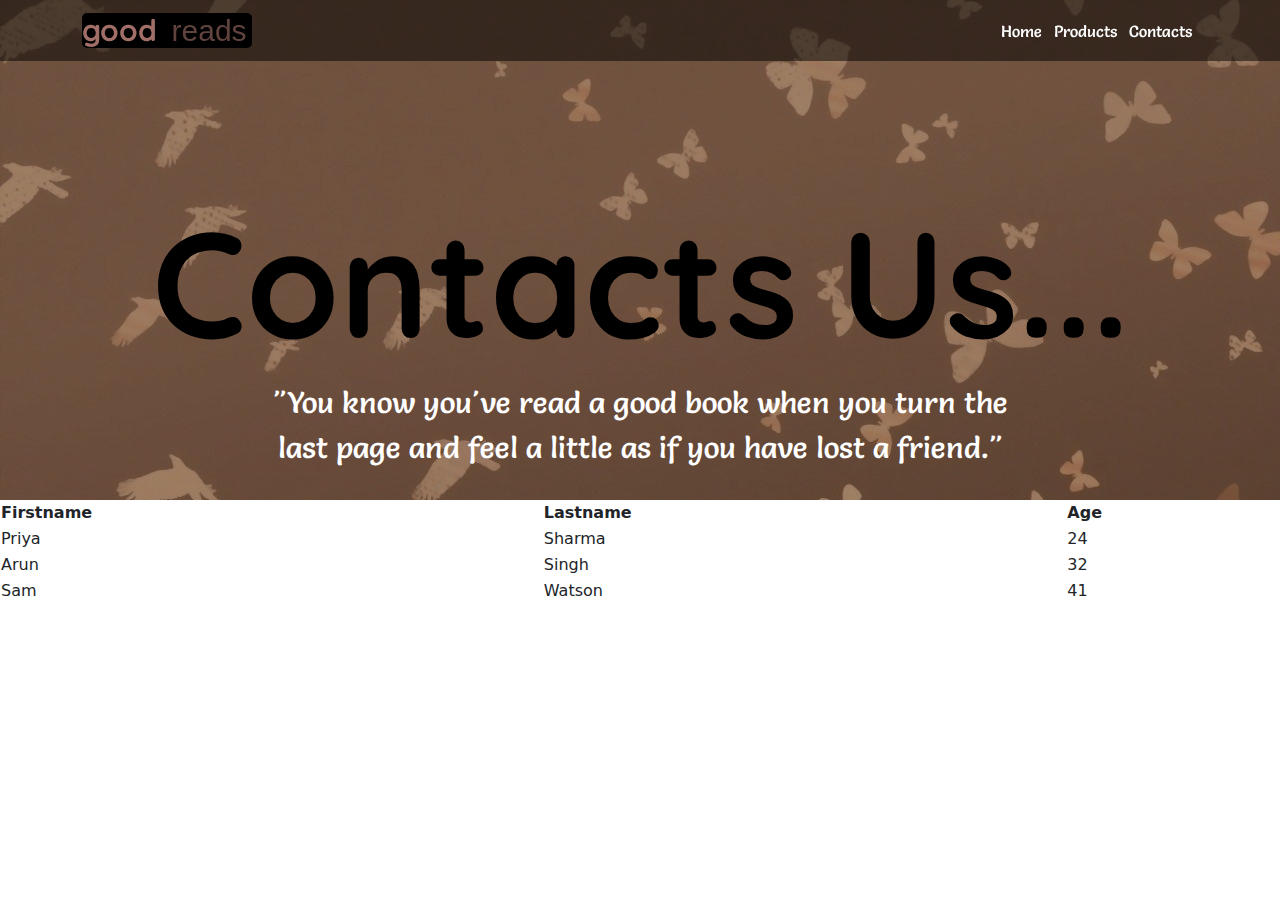
==== contacts.html @ c98b9969 "add files changed" ====
<!DOCTYPE html>
<html lang="en">
<head>
    <meta charset="UTF-8">
    <meta http-equiv="X-UA-Compatible" content="IE=edge">
    <meta name="viewport" content="width=device-width, initial-scale=1.0">
    <link rel="stylesheet" href="css/bootstrap.min.css">
    <link rel="stylesheet" href="css/contact.css">
    <title>Contacts</title>
</head>
<body>
    <div class="tack">
        <div class="conn">
            <nav class="navbar navbar-expand-sm  navbar-dark fixed-top">
                <div class="container">
                    <div class="navbar-header">
                        <a href=""><strong>good</strong>
                            <scan>reads</scan>
                        </a>
                    </div>
                    <ul class="nav navbar-nav">
                        <li><a href="index.html">Home</a></li>
                        <li><a href="product.html">Products</a></li>
                        <li><a href="contacts.html">Contacts</a></li>
                    </ul>
                </div>
            </nav>
            <h1>Contacts Us...</h1>
            <p class="last">"You know you've read a good book when you turn the <br>last page and feel a little as if you have lost a friend."</p>
        </div>
    </div>

    <table style="width:100%">
        <tr>
            <th>Firstname</th>
            <th>Lastname</th>
            <th>Age</th>
        </tr>
        <tr>
            <td>Priya</td>
            <td>Sharma</td>
            <td>24</td>
        </tr>
        <tr>
            <td>Arun</td>
            <td>Singh</td>
            <td>32</td>
        </tr>
        <tr>
            <td>Sam</td>
            <td>Watson</td>
            <td>41</td>
        </tr>
    </table>
</body>
</html>
---- css/contact.css ----
@import url('https://fonts.googleapis.com/css2?family=Quicksand:wght@300&display=swap');
@import url('https://fonts.googleapis.com/css2?family=Salsa&display=swap');/* Nav-styling */
.navbar-header{
    font-size: 30px;
}
.navbar{
    background-color: rgba(0, 0, 0, 0.507);
}

.navbar-header a{
    /* color: white; */
    text-decoration: none;
    background-color: black;
    border-radius: 5px;
}
strong{
    font-family: 'Quicksand', sans-serif;
    color: #A16F67;
}
scan{
    font-family: 'Palanquin', sans-serif;
    color: #61433E;
    padding: 5px;
}
nav{
    align-items: center;
    text-align: center;

}
nav >ul{
    list-style: none;
    display: inline;
    /* font-size:10px; */
}
ul>li{
    padding: 6px;
    font-family: 'Salsa', cursive;
    font-size: 16px;
}
nav ul li a{
    color: white;
    text-decoration: none; 
}

nav ul li a:hover{
    color: orange;
}
h1{
    color: black;
    text-align: center;
    padding-top: 15%;
    font-family: 'Quicksand', sans-serif;
    font-size: 150px;
    font-weight: bolder;
}
.tack{
    background: url(/images/books.jpg);
    height: 500px;
    background-repeat: no-repeat;
    width: 100%;
    position: relative;
}
.conn{
    background-color: #61433e9c;
    height: 500px;
}
.last{
    font-family: 'Salsa', cursive;
    font-size: 30px;
    color: white;
    text-align: center;
}
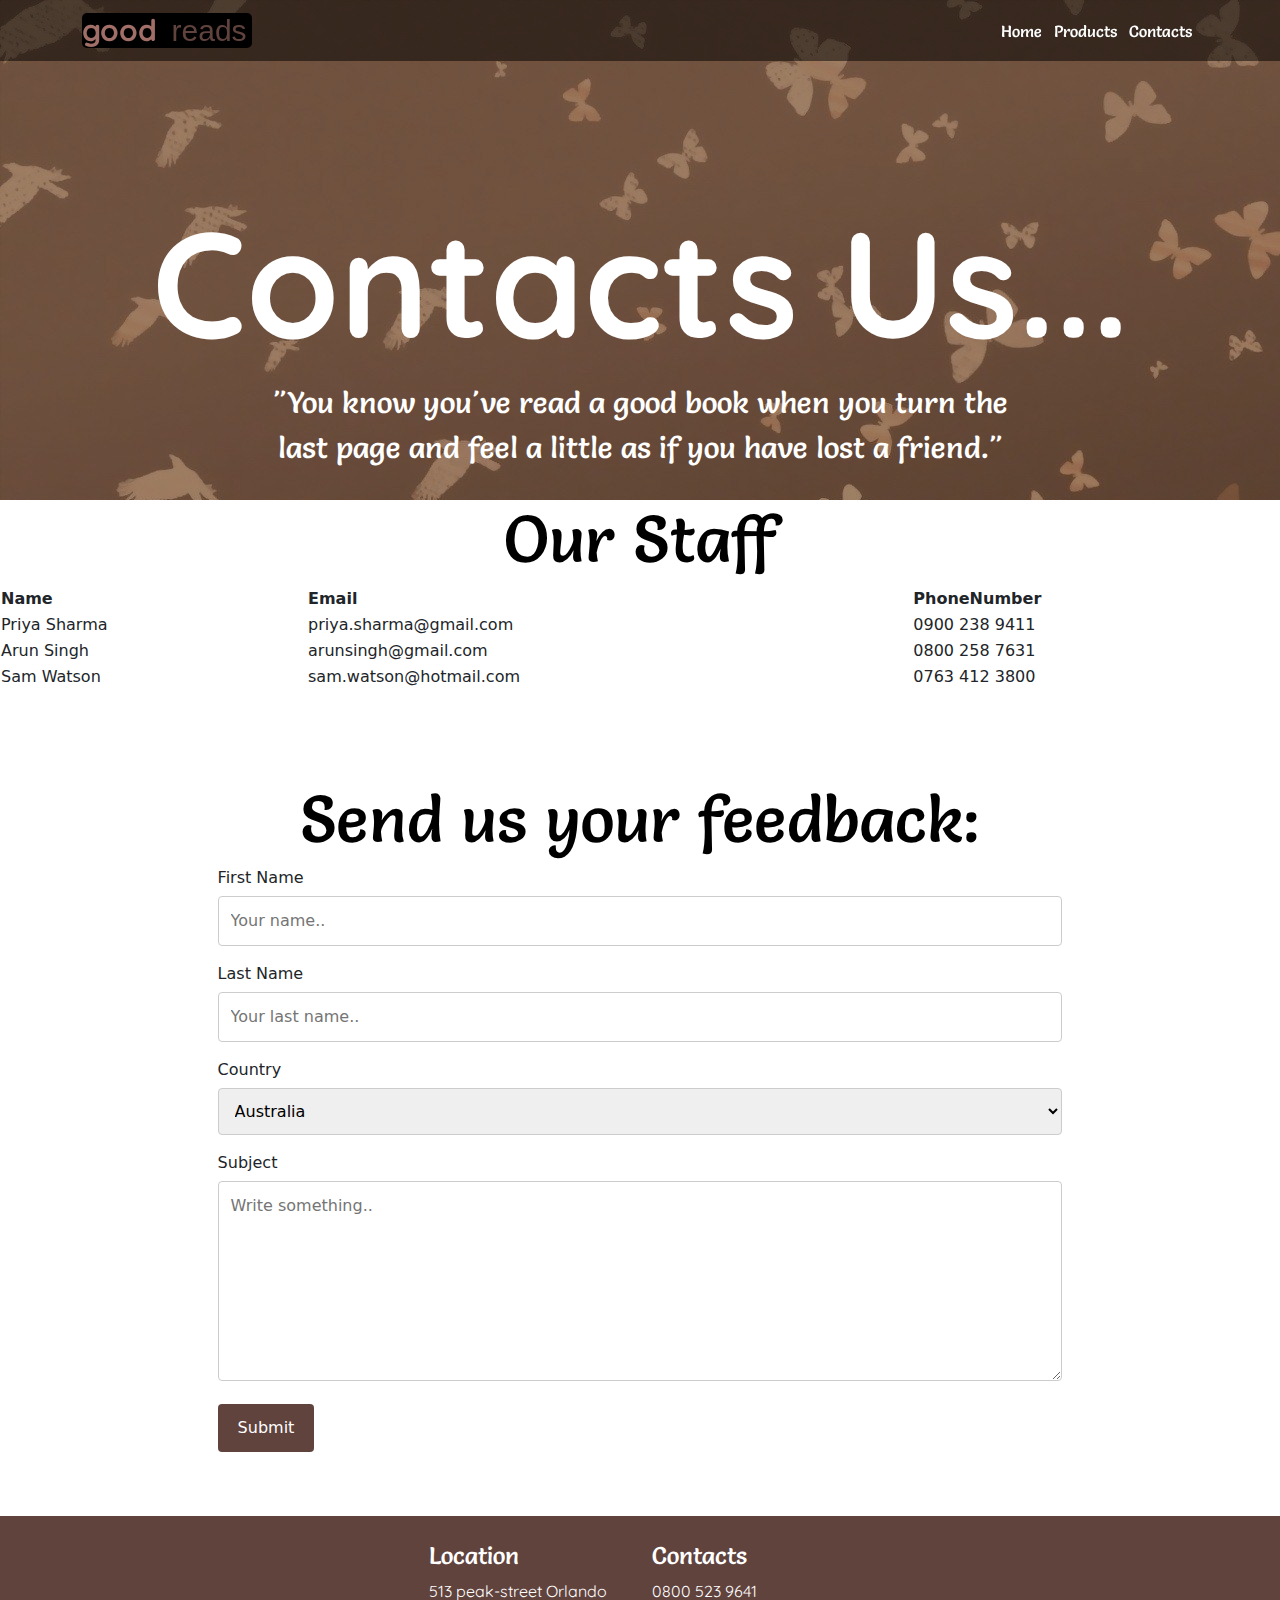
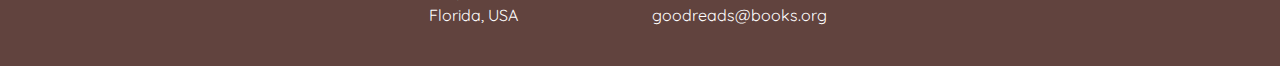
==== commit 3ebea4cd: "add final changes" ====
--- a/contacts.html
+++ b/contacts.html
@@ -1,5 +1,6 @@
 <!DOCTYPE html>
 <html lang="en">
+
 <head>
     <meta charset="UTF-8">
     <meta http-equiv="X-UA-Compatible" content="IE=edge">
@@ -8,6 +9,7 @@
     <link rel="stylesheet" href="css/contact.css">
     <title>Contacts</title>
 </head>
+
 <body>
     <div class="tack">
         <div class="conn">
@@ -26,31 +28,71 @@
                 </div>
             </nav>
             <h1>Contacts Us...</h1>
-            <p class="last">"You know you've read a good book when you turn the <br>last page and feel a little as if you have lost a friend."</p>
+            <p class="last">"You know you've read a good book when you turn the <br>last page and feel a little as if
+                you have lost a friend."</p>
+        </div>
+    </div>
+    <h2>Our Staff</h2>
+    <table style="width:100%">
+        <tr id="credit">
+            <th>Name</th>
+            <th>Email</th>
+            <th>PhoneNumber</th>
+        </tr>
+        <tr>
+            <td>Priya Sharma</td>
+            <td>priya.sharma@gmail.com</td>
+            <td>0900 238 9411</td>
+        </tr>
+        <tr>
+            <td>Arun Singh</td>
+            <td>arunsingh@gmail.com</td>
+            <td>0800 258 7631</td>
+        </tr>
+        <tr>
+            <td>Sam Watson</td>
+            <td>sam.watson@hotmail.com</td>
+            <td>0763 412 3800</td>
+        </tr>
+    </table>
+
+    <div class="dodo">
+        <div class="wow">
+            <form action="">
+                <h2>Send us your feedback:</h2>
+                <label for="fname">First Name</label>
+                <input type="text" id="fname" name="firstname" placeholder="Your name..">
+
+                <label for="lname">Last Name</label>
+                <input type="text" id="lname" name="lastname" placeholder="Your last name..">
+
+                <label for="country">Country</label>
+                <select id="country" name="country">
+                    <option value="australia">Australia</option>
+                    <option value="canada">Canada</option>
+                    <option value="usa">USA</option>
+                </select>
+
+                <label for="subject">Subject</label>
+                <textarea id="subject" name="subject" placeholder="Write something.." style="height:200px"></textarea>
+
+                <input type="submit" value="Submit">
+            </form>
         </div>
     </div>
 
-    <table style="width:100%">
-        <tr>
-            <th>Firstname</th>
-            <th>Lastname</th>
-            <th>Age</th>
-        </tr>
-        <tr>
-            <td>Priya</td>
-            <td>Sharma</td>
-            <td>24</td>
-        </tr>
-        <tr>
-            <td>Arun</td>
-            <td>Singh</td>
-            <td>32</td>
-        </tr>
-        <tr>
-            <td>Sam</td>
-            <td>Watson</td>
-            <td>41</td>
-        </tr>
-    </table>
+    <footer>
+        <div id="state">
+            <div class="loc">
+                <h4>Location</h4>
+                <p> 513 peak-street Orlando<br> Florida, USA</p>
+            </div>
+            <div class="cont">
+                <h4>Contacts</h4>
+                <p>0800 523 9641<br>goodreads@books.org</p>
+            </div>
+        </div>
+    </footer>
 </body>
+
 </html>--- a/css/contact.css
+++ b/css/contact.css
@@ -46,7 +46,7 @@
     color: orange;
 }
 h1{
-    color: black;
+    color: white;
     text-align: center;
     padding-top: 15%;
     font-family: 'Quicksand', sans-serif;
@@ -69,4 +69,68 @@
     font-size: 30px;
     color: white;
     text-align: center;
-}+}
+h2{
+    text-align: center;
+    font-family: 'Salsa', cursive;
+    color: black;
+    font-size: 65px;
+}
+input[type=text], select, textarea {
+  width: 100%; /* Full width */
+  padding: 12px; /* Some padding */ 
+  border: 1px solid #ccc; /* Gray border */
+  border-radius: 4px; /* Rounded borders */
+  box-sizing: border-box; /* Make sure that padding and width stays in place */
+  margin-top: 6px; /* Add a top margin */
+  margin-bottom: 16px; /* Bottom margin */
+  resize: vertical /* Allow the user to vertically resize the textarea (not horizontally) */
+}
+
+/* Style the submit button with a specific background color etc */
+input[type=submit] {
+  background-color:#61433E;
+  color: white;
+  padding: 12px 20px;
+  border: none;
+  border-radius: 4px;
+  cursor: pointer;
+}
+
+/* When moving the mouse over the submit button, add a darker green color */
+input[type=submit]:hover {
+  background-color:#A16F67;
+}
+.wow{
+    padding-left: 17%;
+    padding-right: 17%;
+    padding-top: 7%;
+}
+
+/* Footer */
+footer{
+    background-color: #61433E;
+    height: 150px;
+    margin-top: 5%;
+}
+#state{
+    display: flex;
+    padding-left: 30%;
+    
+}
+.loc{
+    padding-left: 5%;
+    color: white;
+    padding-top: 3%;
+}
+h4{
+    font-family: 'Salsa', cursive;
+}
+p{
+    font-family: 'Quicksand', sans-serif;
+}
+.cont{
+    padding-left: 5%;
+    color: white;
+    padding-top: 3%; 
+}
